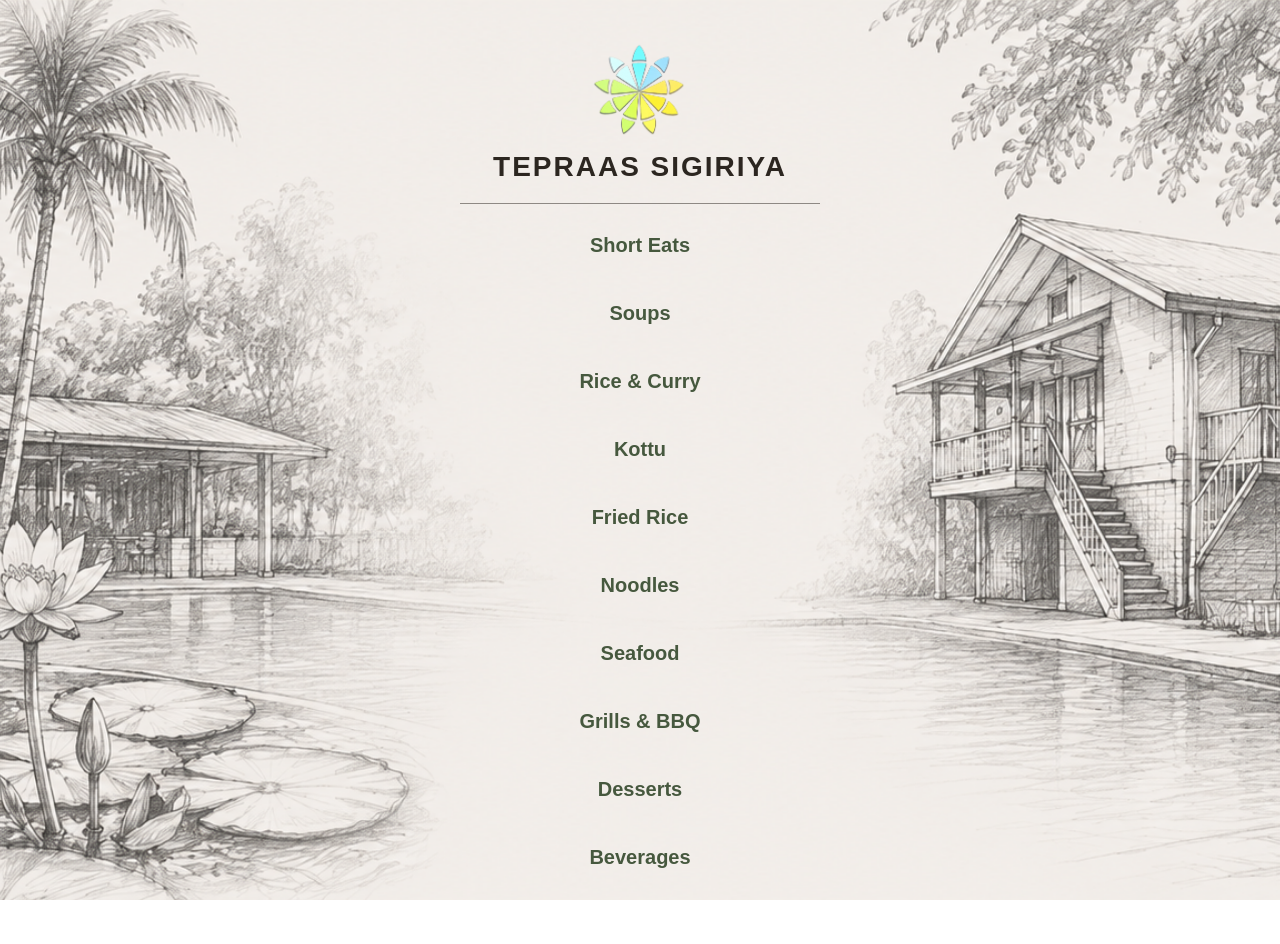
==== menu.html @ d1481e90 "Initial commit for Tepraas Menu" ====
<!DOCTYPE html>
<html lang="en">
<head>
    <meta charset="UTF-8">
    <meta name="viewport" content="width=device-width, initial-scale=1.0">
    <title>TEPRAAS SIGIRIYA | Menu</title>
    <link rel="icon" type="image/png" href="logo.png">
    <style>
        body {
            margin: 0;
            font-family: 'Segoe UI', sans-serif;
            background-image: url('bg.jpg');
            background-size: cover;
            background-position: center;
            background-attachment: fixed;
            display: flex;
            justify-content: center;
            min-height: 100vh;
        }

        .container {
            width: 90%;
            max-width: 600px;
            text-align: center;
            padding: 40px 0;
        }

        /* Header */
        header img { width: 100px; margin-bottom: 10px; }
        h1 { font-size: 28px; margin: 0; color: #2C2620; letter-spacing: 2px; }
        
        /* ලස්සන රේඛාව */
        .divider { width: 60%; height: 1px; background: #2C2620; margin: 20px auto; opacity: 0.5; }

        /* Categories */
        .category-box { margin-bottom: 25px; }
        .category-header { 
            font-size: 20px; font-weight: bold; cursor: pointer;
            padding: 10px; color: #46583E;
        }
        
        /* Items - මැදට */
        .item-list { display: none; margin-top: 5px; }
        .category-box.active .item-list { display: block; }
        .item-row { 
            display: flex; justify-content: center; gap: 20px; 
            padding: 8px 0; font-size: 16px;
        }
        .price { font-weight: bold; color: #BD8A3F; }
    </style>
</head>
<body>

<div class="container">
    <header>
        <img src="logo.png" alt="Logo">
        <h1>TEPRAAS SIGIRIYA</h1>
        <div class="divider"></div>
    </header>

    <div id="menu-content"></div>
</div>

<script>
    fetch('data.json').then(res => res.json()).then(data => {
        const container = document.getElementById('menu-content');
        data.categories.forEach(cat => {
            container.innerHTML += `
                <div class="category-box">
                    <div class="category-header" onclick="this.parentElement.classList.toggle('active')">
                        ${cat.name}
                    </div>
                    <div class="item-list">
                        ${cat.items.map(i => `
                            <div class="item-row">
                                <span>${i.name}</span>
                                <span class="price">Rs. ${i.price}</span>
                            </div>
                        `).join('')}
                    </div>
                </div>`;
        });
    });
</script>

</body>
</html>
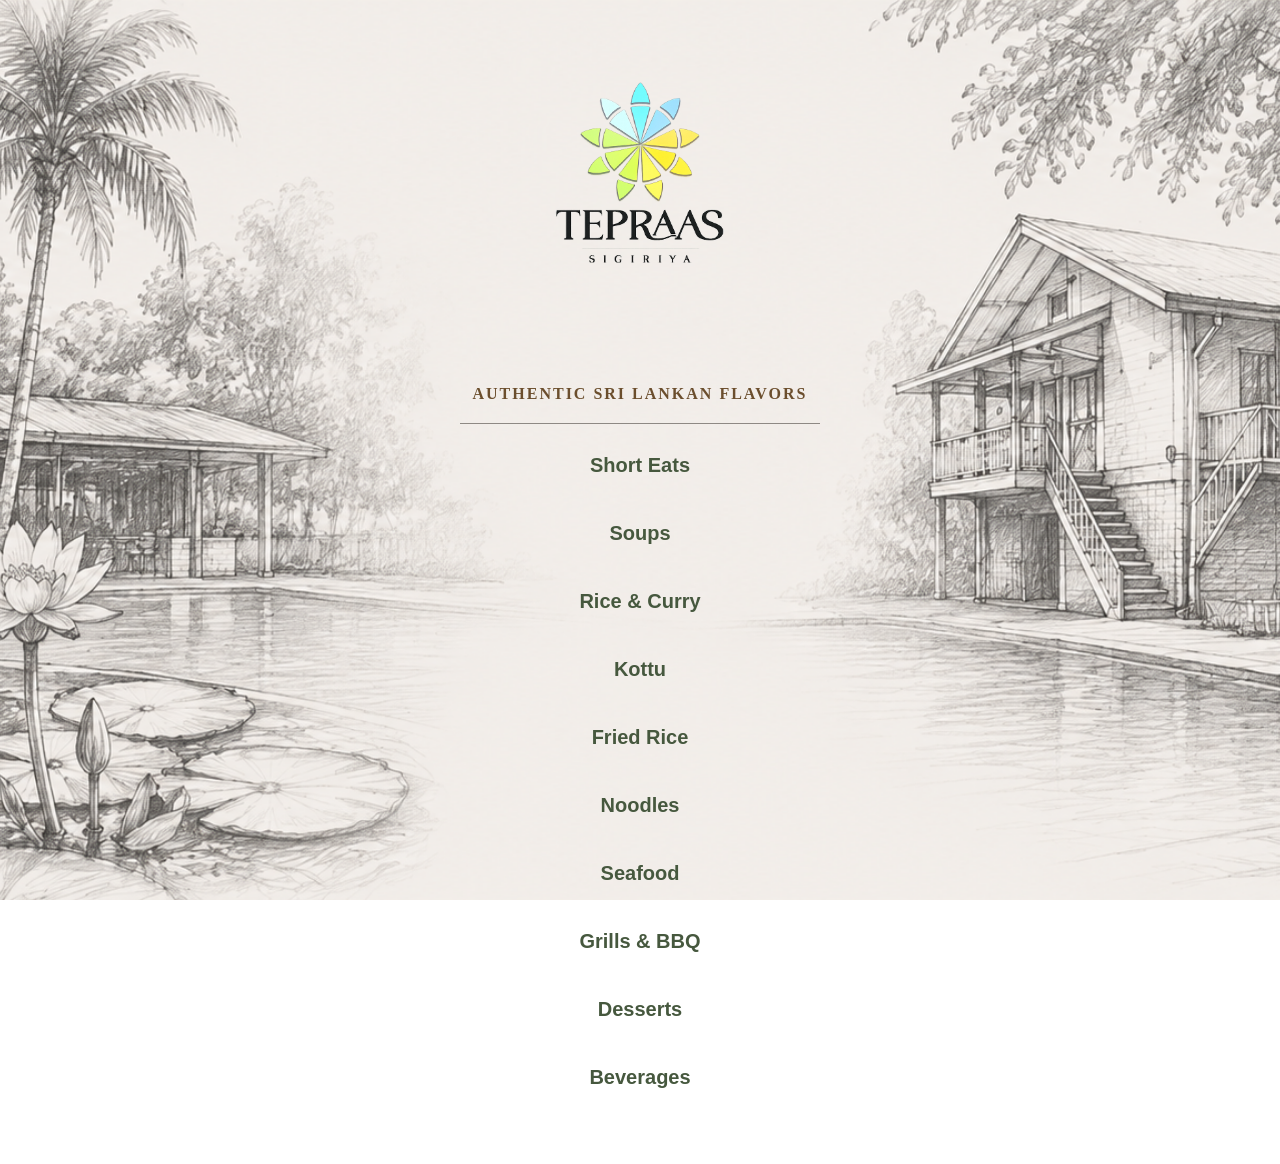
==== commit 1f7f8c91: "Added logo2.png and updated menu.html" ====
--- a/menu.html
+++ b/menu.html
@@ -5,6 +5,7 @@
     <meta name="viewport" content="width=device-width, initial-scale=1.0">
     <title>TEPRAAS SIGIRIYA | Menu</title>
     <link rel="icon" type="image/png" href="logo.png">
+    <link href="https://fonts.googleapis.com/css2?family=Lato:wght@400;700&family=Playfair+Display:wght@600;700&display=swap" rel="stylesheet">
     <style>
         body {
             margin: 0;
@@ -26,7 +27,16 @@
         }
 
         /* Header */
-        header img { width: 100px; margin-bottom: 10px; }
+        header img { width: 500px; margin-top: 0; }
+        .header-tagline {
+            font-family: 'Playfair Display', serif;
+            font-size: 16px;
+            font-weight: 600;
+            letter-spacing: 2px;
+            color: #6B4E2D;
+            margin: 8px 0 6px;
+            text-transform: uppercase;
+        }
         h1 { font-size: 28px; margin: 0; color: #2C2620; letter-spacing: 2px; }
         
         /* ලස්සන රේඛාව */
@@ -53,8 +63,9 @@
 
 <div class="container">
     <header>
-        <img src="logo.png" alt="Logo">
-        <h1>TEPRAAS SIGIRIYA</h1>
+        <img src="logo2.png" alt="Logo">
+        <p class="header-tagline">Authentic Sri Lankan Flavors</p>
+        
         <div class="divider"></div>
     </header>
 
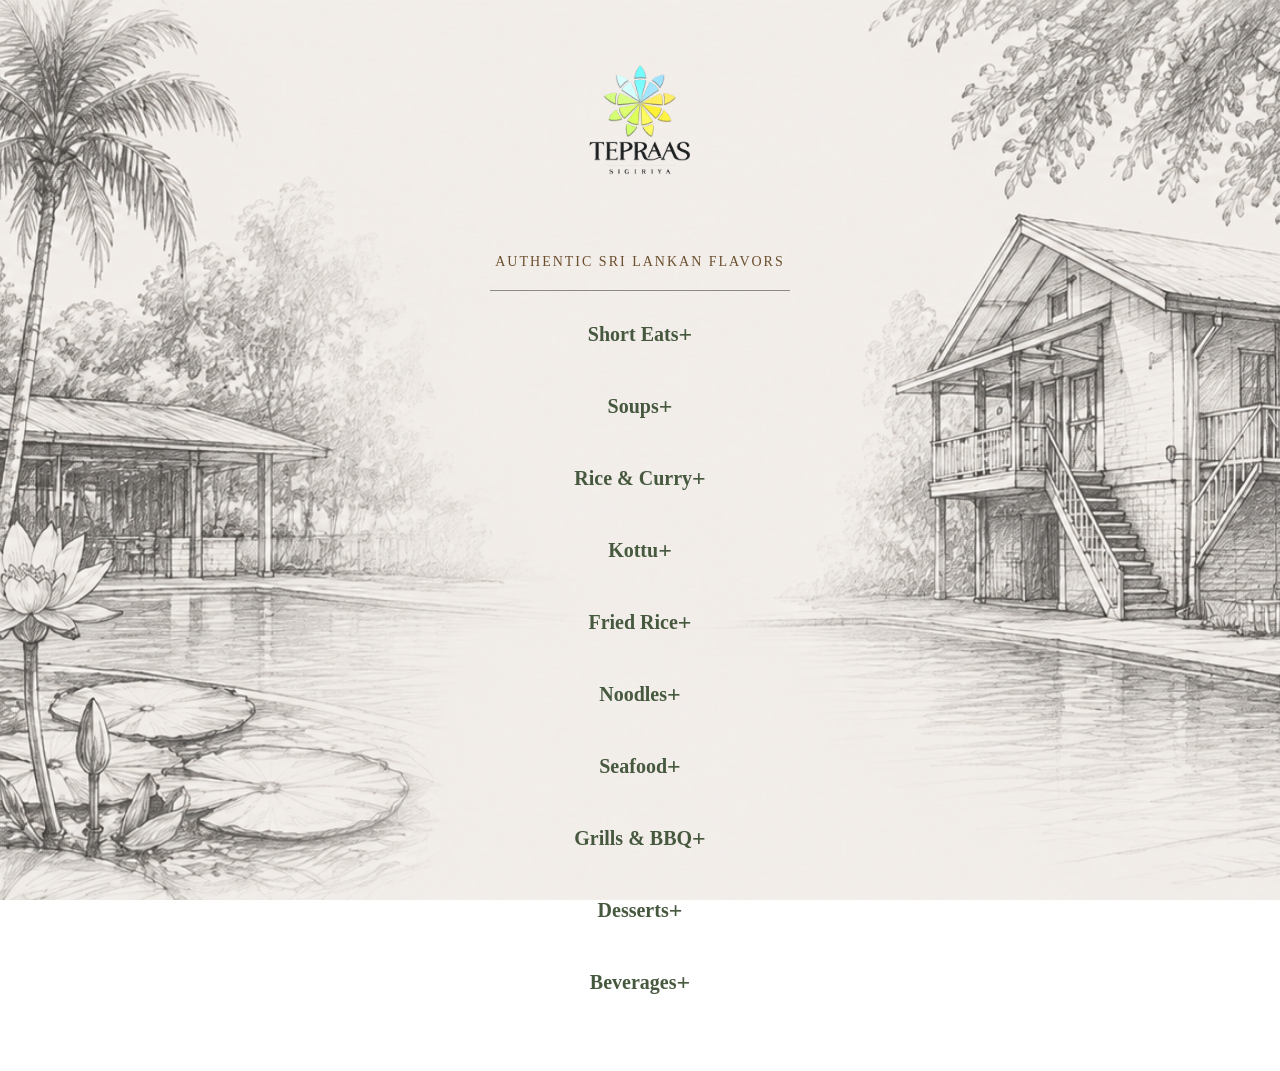
==== commit fe0b6a02: "Updated menu.html" ====
--- a/menu.html
+++ b/menu.html
@@ -4,57 +4,45 @@
     <meta charset="UTF-8">
     <meta name="viewport" content="width=device-width, initial-scale=1.0">
     <title>TEPRAAS SIGIRIYA | Menu</title>
-    <link rel="icon" type="image/png" href="logo.png">
+    <link rel="icon" type="image/png" href="logo2.png">
     <link href="https://fonts.googleapis.com/css2?family=Lato:wght@400;700&family=Playfair+Display:wght@600;700&display=swap" rel="stylesheet">
     <style>
-        body {
-            margin: 0;
-            font-family: 'Segoe UI', sans-serif;
-            background-image: url('bg.jpg');
-            background-size: cover;
+        body { 
+            margin: 0; 
+            font-family: 'Lato', sans-serif; 
+            background-image: url('bg.jpg'); 
+            background-size: cover; 
             background-position: center;
             background-attachment: fixed;
             display: flex;
             justify-content: center;
             min-height: 100vh;
         }
+        .container { width: 90%; max-width: 500px; text-align: center; padding: 40px 0; }
 
-        .container {
-            width: 90%;
-            max-width: 600px;
-            text-align: center;
-            padding: 40px 0;
-        }
-
-        /* Header */
-        header img { width: 500px; margin-top: 0; }
-        .header-tagline {
-            font-family: 'Playfair Display', serif;
-            font-size: 16px;
-            font-weight: 600;
-            letter-spacing: 2px;
-            color: #6B4E2D;
-            margin: 8px 0 6px;
-            text-transform: uppercase;
-        }
-        h1 { font-size: 28px; margin: 0; color: #2C2620; letter-spacing: 2px; }
+        header img { width: 100%; max-width: 300px; height: auto; }
+        .header-tagline { font-family: 'Playfair Display', serif; font-size: 14px; color: #6B4E2D; margin: 10px 0; text-transform: uppercase; letter-spacing: 2px; }
         
-        /* ලස්සන රේඛාව */
         .divider { width: 60%; height: 1px; background: #2C2620; margin: 20px auto; opacity: 0.5; }
 
-        /* Categories */
+        /* පිරිසිදු පෙනුම */
         .category-box { margin-bottom: 25px; }
         .category-header { 
-            font-size: 20px; font-weight: bold; cursor: pointer;
-            padding: 10px; color: #46583E;
+            display: flex; justify-content: center; align-items: center;
+            font-family: 'Playfair Display', serif; font-size: 20px; font-weight: 700; 
+            cursor: pointer; color: #46583E; padding: 10px 0;
         }
         
-        /* Items - මැදට */
+        .toggle-icon { font-size: 24px; transition: transform 0.3s; }
+        .category-box.active .toggle-icon { transform: rotate(45deg); }
+
         .item-list { display: none; margin-top: 5px; }
         .category-box.active .item-list { display: block; }
+        
+        /* Items මැදට - කලින් තිබ්බ විදිහට */
         .item-row { 
             display: flex; justify-content: center; gap: 20px; 
-            padding: 8px 0; font-size: 16px;
+            padding: 8px 0; font-size: 16px; color: #2C2620;
         }
         .price { font-weight: bold; color: #BD8A3F; }
     </style>
@@ -63,9 +51,8 @@
 
 <div class="container">
     <header>
-        <img src="logo2.png" alt="Logo">
+        <img src="logo2.png" alt="Tepraas Logo">
         <p class="header-tagline">Authentic Sri Lankan Flavors</p>
-        
         <div class="divider"></div>
     </header>
 
@@ -79,7 +66,8 @@
             container.innerHTML += `
                 <div class="category-box">
                     <div class="category-header" onclick="this.parentElement.classList.toggle('active')">
-                        ${cat.name}
+                        <span>${cat.name}</span>
+                        <span class="toggle-icon">+</span>
                     </div>
                     <div class="item-list">
                         ${cat.items.map(i => `
